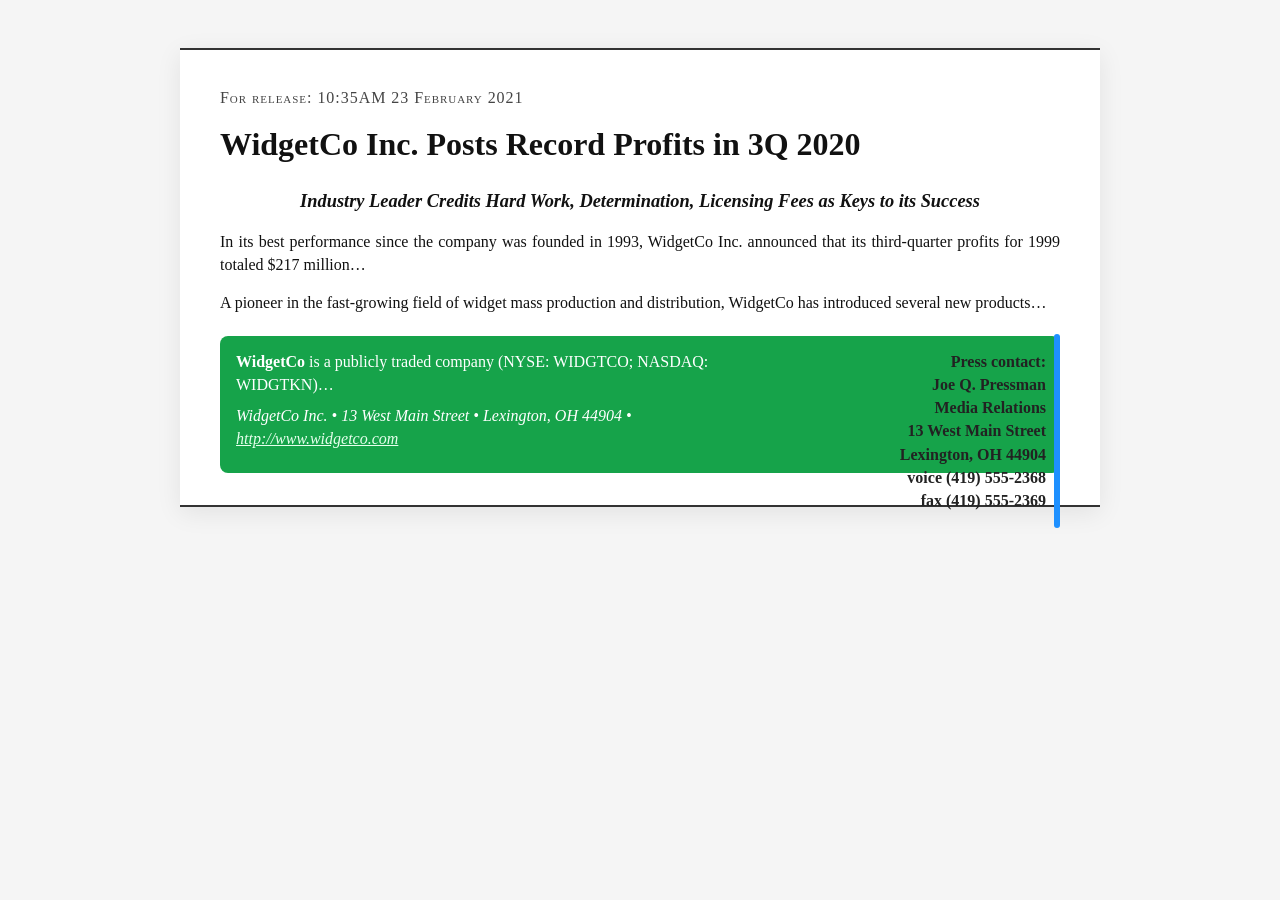
==== index.html @ 3f17f432 "Add files via upload" ====
<!DOCTYPE html>
<html lang="en">
<head>
  <meta charset="UTF-8">
  <title>WidgetCo Inc. Press Release</title>
  <link rel="stylesheet" href="styles.css">
</head>
<body>
  <header>
    <p>For release: 10:35AM 23 February 2021</p>
    <h1>WidgetCo Inc. Posts Record Profits in 3Q 2020</h1>
  </header>

  <section>
    <h2><em>Industry Leader Credits Hard Work, Determination, Licensing Fees as Keys to its Success</em></h2>
    <p>In its best performance since the company was founded in 1993, WidgetCo Inc. announced that its third-quarter profits for 1999 totaled $217 million…</p>
    <p>A pioneer in the fast-growing field of widget mass production and distribution, WidgetCo has introduced several new products…</p>
  </section>

  <aside>
    <p><strong>Press contact:</strong><br>
    Joe Q. Pressman<br>
    Media Relations<br>
    13 West Main Street<br>
    Lexington, OH 44904<br>
    voice (419) 555-2368<br>
    fax (419) 555-2369</p>
  </aside>

  <footer>
    <p><strong>WidgetCo</strong> is a publicly traded company (NYSE: WIDGTCO; NASDAQ: WIDGTKN)…</p>
    <p><em>WidgetCo Inc. • 13 West Main Street • Lexington, OH 44904 • <a href="https://www.widgetco.com">http://www.widgetco.com</a></em></p>
  </footer>
</body>
</html>
---- styles.css ----
html, body {
  margin: 0;
  padding: 0;
  font-family: Georgia, "Times New Roman", Times, serif;
  line-height: 1.45;
  color: #111111;
  background: #f5f5f5;
}

body {
  max-width: 840px;
  margin: 48px auto;
  background: #ffffff;
  padding: 32px 40px;
  box-shadow: 0 6px 24px rgba(0, 0, 0, 0.08);
  border-top: 2px solid #333333;
  border-bottom: 2px solid #333333;
}

header {
  text-align: left;
  margin-bottom: 20px;
  padding-top: 4px;
}

header p {
  font-variant: small-caps;
  letter-spacing: 0.06em;
  color: #444444;
  margin: 0 0 12px 0;
}

header h1 {
  font-size: 2rem;
  margin: 0 0 6px 0;
  font-weight: 700;
}

section h2 {
  font-style: italic;
  font-weight: 600;
  font-size: 1.15rem;
  margin: 10px 0 16px 0;
  text-align: center;
}

section p {
  margin: 0 0 14px 0;
  text-align: justify;
}

aside {
  float: right;
  width: 260px;
  margin: 6px 0 14px 24px;
  text-align: right;
  font-weight: 700;
  color: #222222;
  position: relative;
  padding-right: 14px;
}

aside::after,
aside:after {
  content: "";
  position: absolute;
  top: 0;
  right: 0;
  width: 6px;
  height: 100%;
  background: #1e90ff;
  border-radius: 3px;
}

aside strong { font-weight: 800; }

footer {
  margin-top: 22px;
  background: #16a34a;
  color: #ffffff;
  padding: 14px 16px;
  border-radius: 8px;
}

footer p { margin: 0 0 8px 0; }

footer a {
  color: #e6ffed;
  text-decoration: underline;
}

@media screen and (max-width: 640px) {
  body { margin: 16px; padding: 20px; }
  aside { float: none; width: auto; text-align: left; padding-right: 0; }
  aside::after, aside:after { display: none; }
}

.press-contact .right-rail {
  width: 8px;
  height: 100%;
  background-color: #1e90ff;
  float: right;
  border-radius: 2px;
}

.green-box {
  background-color: #16a34a;
  color: #ffffff;
  padding: 16px 20px;
  border-radius: 8px;
}
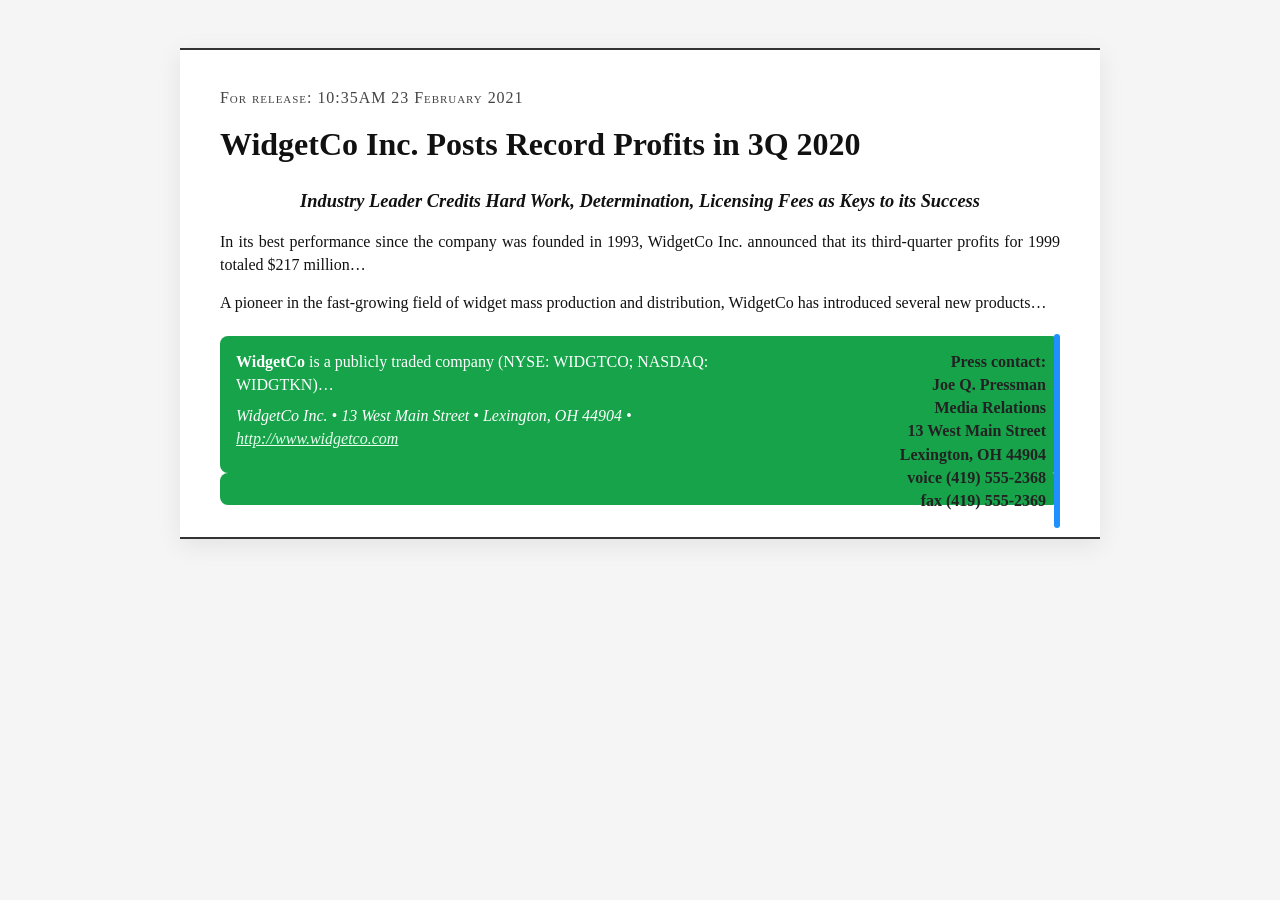
==== commit 1238be0b: "Update index.html" ====
--- a/index.html
+++ b/index.html
@@ -33,3 +33,9 @@
   </footer>
 </body>
 </html>
+
+<aside class="press-contact">
+  <div class="right-rail"></div> 
+</aside>
+<section id="cta-box" class="green-box">
+</section>
